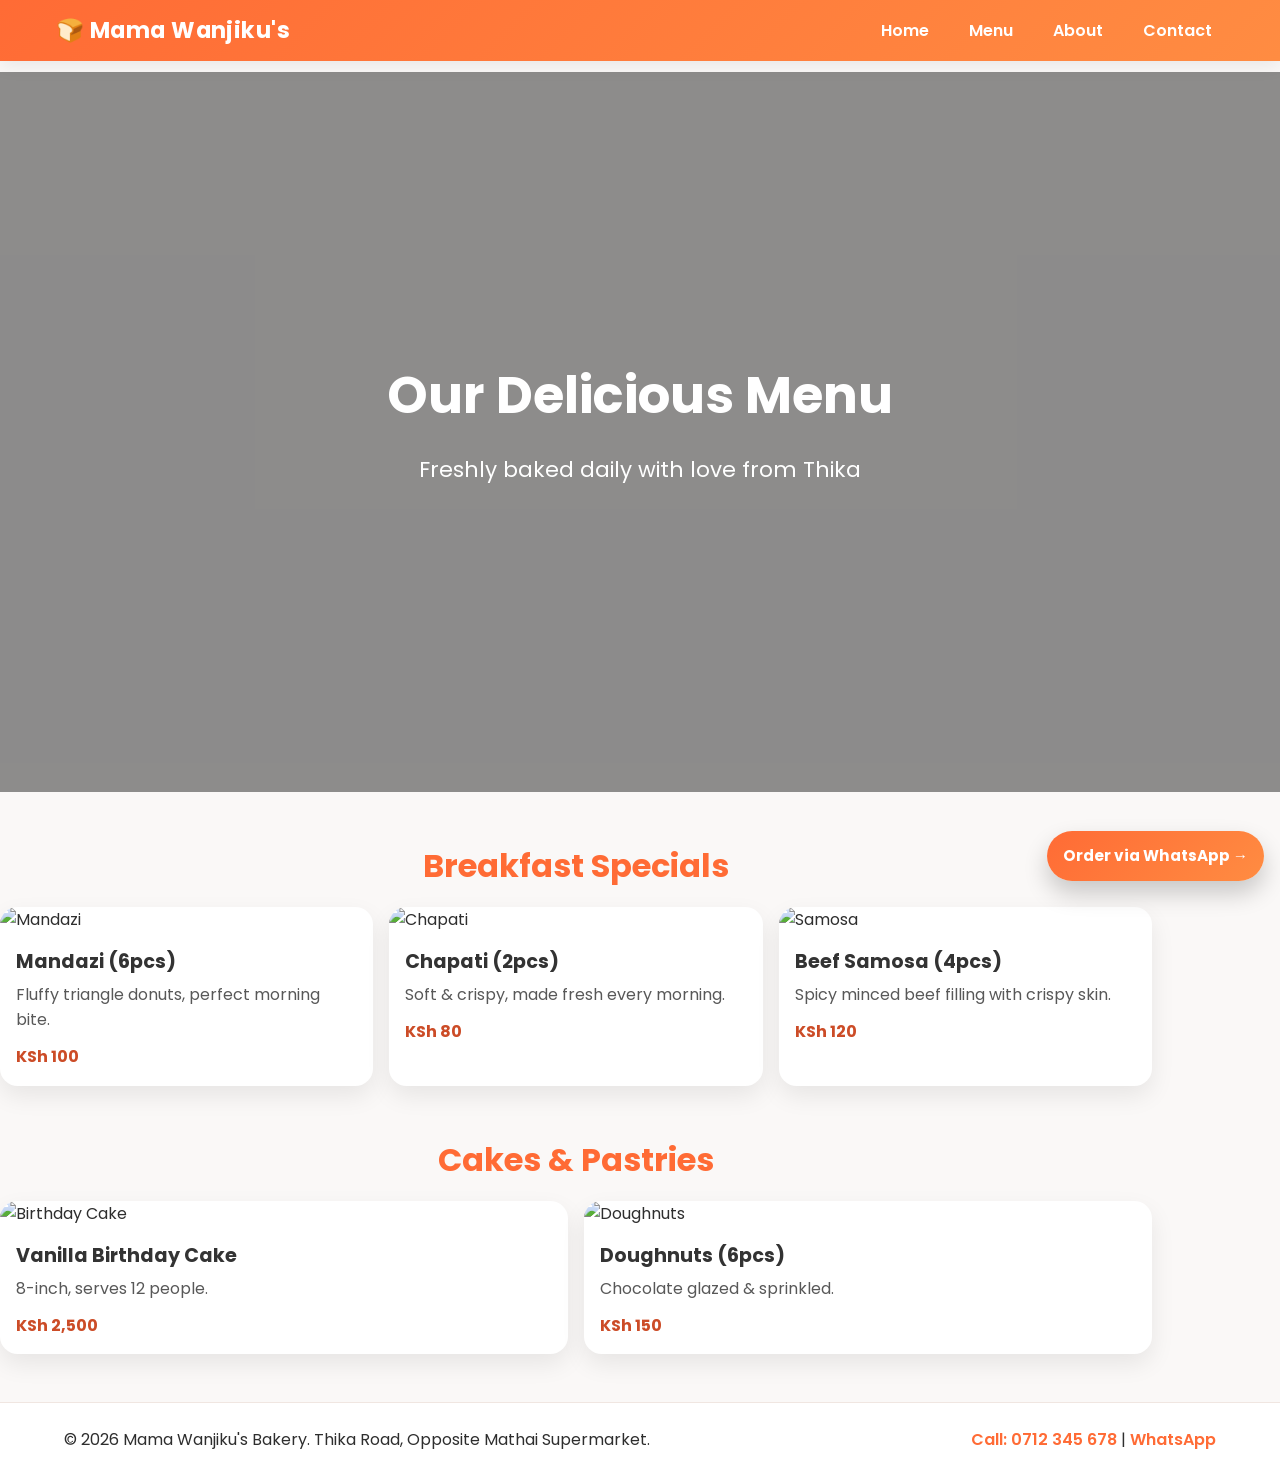
==== menu.html @ d5dfe4a5 "website done" ====
<!DOCTYPE html>
<html lang="en">
<head>
  <meta charset="UTF-8" />
  <meta name="viewport" content="width=device-width, initial-scale=1.0" />
  <title>Menu - Mama Wanjiku's Bakery</title>
  <link rel="stylesheet" href="css/style.css" />
  <link rel="preconnect" href="https://fonts.googleapis.com" />
  <link rel="preconnect" href="https://fonts.gstatic.com" crossorigin />
  <link href="https://fonts.googleapis.com/css2?family=Poppins:wght@300;400;600;700&display=swap" rel="stylesheet" />
</head>
<body>
  <nav class="navbar">
    <div class="nav-container">
      <a class="logo" href="index.html">🍞 Mama Wanjiku's</a>
      <button class="hamburger" aria-label="Toggle navigation" aria-expanded="false" aria-controls="nav-menu">☰</button>
      <ul class="nav-menu" id="nav-menu">
        <li><a href="index.html">Home</a></li>
        <li><a href="#menu">Menu</a></li>
        <li><a href="about.html">About</a></li>
        <li><a href="contact.html">Contact</a></li>
      </ul>
    </div>
  </nav>

  <main>
    <section class="hero menu-hero" style="background-image: url('https://images.unsplash.com/photo-1495474472287-4d71bcdd2085?ixlib=rb-4.0.3&auto=format&fit=crop&w=2000&q=80');">
      <div class="hero-overlay"></div>
      <div class="hero-content">
        <h1>Our Delicious Menu</h1>
        <p>Freshly baked daily with love from Thika</p>
      </div>
    </section>

    <section id="menu" class="menu-section container">
      <h2>Breakfast Specials</h2>
      <div class="grid cards">
        <article class="card">
          <img src="https://imgs.search.brave.com/0tx1vFN_gFYBazNM1-o1ok822Y_K9_FIIaUkyWDrOpU/rs:fit:860:0:0:0/g:ce/aHR0cHM6Ly90aGVj/b3p5YXByb24uY29t/L3dwLWNvbnRlbnQv/dXBsb2Fkcy8yMDI1/LzA0L2Nob2NvbGF0/ZS1nbGF6ZWQtZG9u/dXRzX3RoZWNvenlh/cHJvbl8xLmpwZw" alt="Mandazi" loading="lazy" />
          <h3>Mandazi (6pcs)</h3>
          <p>Fluffy triangle donuts, perfect morning bite.</p>
          <span class="price">KSh 100</span>
        </article>
        <article class="card">
          <img src="https://imgs.search.brave.com/6PA9STfdECWcn00lsN3RR3ZVrP-5VQdJ65YUO2Jwylo/rs:fit:860:0:0:0/g:ce/aHR0cHM6Ly93d3cu/c2h1dHRlcnN0b2Nr/LmNvbS9pbWFnZS1w/aG90by9jaGFwYXRp/cy11bmxlYXZlbmVk/LWZsYXRicmVhZC1r/ZW55YW4tY3Vpc2lu/ZS0yNjBudy0xNjI3/MzYwMTU5LmpwZw" alt="Chapati" loading="lazy" />
          <h3>Chapati (2pcs)</h3>
          <p>Soft & crispy, made fresh every morning.</p>
          <span class="price">KSh 80</span>
        </article>
        <article class="card">
          <img src="https://imgs.search.brave.com/v_H1vNzQZNSK70pRR5U0rzkx-DcOHlVXdHl5mWRj82g/rs:fit:860:0:0:0/g:ce/aHR0cHM6Ly9jZG4u/c2hvcGlmeS5jb20v/cy9maWxlcy8xLzE3/ODUvNTYyNy90LzYw/L2Fzc2V0cy9tYWtp/bmdfYmVlZl9zYW1v/c2EtMTY5NzMzMDg5/MDkyMl8xMDAweC5q/cGc_dj0xNjk3MzMw/ODkx" alt="Samosa" loading="lazy" />
          <h3>Beef Samosa (4pcs)</h3>
          <p>Spicy minced beef filling with crispy skin.</p>
          <span class="price">KSh 120</span>
        </article>
      </div>
    </section>

    <section class="menu-section container">
      <h2>Cakes & Pastries</h2>
      <div class="grid cards">
        <article class="card">
          <img src="https://images.unsplash.com/photo-1599785209707-bd1a2a4f6186?ixlib=rb-4.0.3&auto=format&fit=crop&w=1000&q=80" alt="Birthday Cake" loading="lazy" />
          <h3>Vanilla Birthday Cake</h3>
          <p>8-inch, serves 12 people.</p>
          <span class="price">KSh 2,500</span>
        </article>
        <article class="card">
          <img src="https://imgs.search.brave.com/0tx1vFN_gFYBazNM1-o1ok822Y_K9_FIIaUkyWDrOpU/rs:fit:860:0:0:0/g:ce/aHR0cHM6Ly90aGVj/b3p5YXByb24uY29t/L3dwLWNvbnRlbnQv/dXBsb2Fkcy8yMDI1/LzA0L2Nob2NvbGF0/ZS1nbGF6ZWQtZG9u/dXRzX3RoZWNvenlh/cHJvbl8xLmpwZw" alt="Doughnuts" loading="lazy" />
          <h3>Doughnuts (6pcs)</h3>
          <p>Chocolate glazed & sprinkled.</p>
          <span class="price">KSh 150</span>
        </article>
      </div>
    </section>

    <a href="https://wa.me/254712345678" class="cta-btn fixed-order" target="_blank" rel="noopener">Order via WhatsApp →</a>
  </main>

  <footer class="footer">
    <div class="container footer-grid">
      <p>&copy; 2026 Mama Wanjiku's Bakery. Thika Road, Opposite Mathai Supermarket.</p>
      <p><a href="tel:+254712345678">Call: 0712 345 678</a> | <a href="https://wa.me/254712345678">WhatsApp</a></p>
    </div>
  </footer>

  <script src="js/script.js"></script>
</body>
</html>
---- css/style.css ----
/* Base reset and typography */
* {
  margin: 0;
  padding: 0;
  box-sizing: border-box;
}

:root {
  --primary: #ff6b35;
  --primary-dark: #cc4c27;
  --accent: #ff8c42;
  --surface: #ffffff;
  --text: #2e2e2e;
  --muted: #656565;
  --border: #f0e6e1;
  --shadow: rgba(0, 0, 0, 0.08);
}

body {
  font-family: 'Poppins', sans-serif;
  color: var(--text);
  background: #faf8f7;
  line-height: 1.6;
}

ul {
  list-style: none;
}

a {
  color: inherit;
  text-decoration: none;
}

.container {
  width: min(1180px, 90vw);
  margin: 0 auto;
}

/* Navbar */
.navbar {
  background: linear-gradient(135deg, var(--primary), var(--accent));
  position: fixed;
  top: 0;
  left: 0;
  width: 100%;
  z-index: 200;
  box-shadow: 0 4px 18px var(--shadow);
}

.nav-container {
  display: flex;
  justify-content: space-between;
  align-items: center;
  max-width: 1200px;
  margin: 0 auto;
  padding: 0.8rem 1rem;
}

.logo {
  color: #fff;
  font-size: 1.4rem;
  font-weight: 700;
  letter-spacing: 0.02em;
}

.nav-menu {
  display: flex;
  gap: 1rem;
  align-items: center;
  transition: all 0.3s ease;
}

.nav-menu li a {
  color: #fff;
  font-weight: 600;
  padding: 0.45rem 0.75rem;
  border-radius: 10px;
  transition: transform 0.2s ease, background-color 0.2s ease;
}

.nav-menu li a:hover,
.nav-menu li a:focus-visible {
  background: rgba(255, 255, 255, 0.2);
  transform: translateY(-1px);
}

.hamburger {
  display: none;
  background: transparent;
  border: none;
  color: #fff;
  font-size: 1.7rem;
  cursor: pointer;
}

/* Hero sections */
.hero {
  min-height: 80vh;
  display: grid;
  place-items: center;
  position: relative;
  background-size: cover;
  background-position: center;
  margin-top: 72px;
}

.hero-overlay {
  position: absolute;
  inset: 0;
  background: rgba(0, 0, 0, 0.44);
}

.hero-content {
  position: relative;
  z-index: 1;
  color: white;
  text-align: center;
  padding: 1.5rem;
}

.hero-content h1 {
  font-size: clamp(1.8rem, 4vw, 3.4rem);
  margin-bottom: 1rem;
  font-weight: 700;
}

.hero-content p {
  font-size: clamp(1rem, 2.5vw, 1.35rem);
  max-width: 760px;
  margin: 0 auto 1.3rem;
}

.cta-btn {
  display: inline-block;
  background: linear-gradient(135deg, var(--primary), var(--accent));
  color: #fff;
  padding: 0.85rem 1.6rem;
  border-radius: 999px;
  font-weight: 700;
  transition: transform 0.3s ease, box-shadow 0.3s ease;
  border: none;
}

.cta-btn:hover,
.cta-btn:focus-visible {
  transform: translateY(-2px);
  box-shadow: 0 10px 30px rgba(255, 107, 53, 0.4);
}

.cta-btn.secondary {
  background: #fff;
  color: var(--primary);
  border: 2px solid var(--primary);
}

.fixed-order {
  position: fixed;
  bottom: 1.2rem;
  right: 1rem;
  z-index: 100;
  padding: 0.8rem 1rem;
  font-size: 0.95rem;
  box-shadow: 0 12px 24px rgba(0, 0, 0, 0.2);
  border-radius: 999px;
}

/* Sections */
.section-actions {
  margin-top: 1.5rem;
  text-align: center;
}

h2 {
  font-size: 2rem;
  margin-bottom: 1rem;
  color: var(--primary);
  text-align: center;
}

.grid {
  display: grid;
  gap: 1rem;
}

.cards {
  grid-template-columns: repeat(auto-fit, minmax(240px, 1fr));
}

.card {
  background: #fff;
  border-radius: 1.1rem;
  overflow: hidden;
  box-shadow: 0 10px 25px var(--shadow);
  transition: transform 0.3s ease, box-shadow 0.3s ease;
}

.card:hover {
  transform: translateY(-4px);
  box-shadow: 0 16px 34px var(--shadow);
}

.card img {
  width: 100%;
  height: 180px;
  object-fit: cover;
}

.card h3 {
  padding: 0.9rem 1rem 0.25rem;
  font-size: 1.2rem;
  color: #333;
}

.card p {
  padding: 0 1rem 0.7rem;
  color: #585858;
}

.price {
  display: inline-block;
  margin: 0 1rem 1rem;
  color: var(--primary-dark);
  font-weight: 700;
}

.about-content,
.menu-section,
.contact-content,
.menu-preview {
  margin: 3rem 0;
}

.about-grid,
.contact-grid {
  display: grid;
  grid-template-columns: 1fr 1fr;
  gap: 2rem;
}

.about-text,
.contact-info,
.contact-form {
  background: #fff;
  border-radius: 20px;
  box-shadow: 0 12px 28px var(--shadow);
  padding: 1.8rem;
}

.about-image img {
  width: 100%;
  border-radius: 20px;
  display: block;
  height: 100%;
  min-height: 320px;
  object-fit: cover;
}

.about-text h2 {
  color: var(--primary);
  margin-bottom: 0.9rem;
}

.stats {
  display: flex;
  gap: 1rem;
  margin-top: 1.5rem;
  flex-wrap: wrap;
}

.stat {
  min-width: 140px;
  background: linear-gradient(135deg, #fff7f2, #fff2ed);
  border: 1px solid #ffe4d6;
  border-radius: 14px;
  padding: 0.8rem;
  text-align: center;
}

.stat h3 {
  color: var(--primary);
  margin-bottom: 0.25rem;
}

.stat p {
  color: #787878;
  font-weight: 600;
}

.contact-info h2,
.contact-form h3 {
  color: var(--primary);
  text-align: center;
}

.contact-item {
  padding: 1rem;
  border-radius: 14px;
  background: #fff;
  border: 1px solid #f0e6e1;
  margin-bottom: 0.8rem;
}

.contact-item h3 {
  margin-bottom: 0.4rem;
}

.whatsapp-btn {
  display: inline-block;
  background: linear-gradient(135deg, #25d366, #128c7e);
  color: #fff;
  padding: 0.65rem 1rem;
  border-radius: 999px;
  font-weight: 600;
}

.contact-form input,
.contact-form textarea {
  width: 100%;
  padding: 0.85rem;
  border: 1px solid #f0e6e1;
  border-radius: 12px;
  margin-bottom: 0.8rem;
  font: inherit;
  resize: vertical;
}

.contact-form button {
  width: 100%;
  background: linear-gradient(135deg, var(--primary), var(--accent));
  color: #fff;
  border: none;
  border-radius: 12px;
  font-size: 1rem;
  font-weight: 700;
  padding: 0.8rem;
  cursor: pointer;
}

.map-container {
  border-radius: 20px;
  overflow: hidden;
  box-shadow: 0 12px 28px var(--shadow);
  margin-top: 2rem;
}

.footer {
  background: #fff;
  border-top: 1px solid #f0e6e1;
  padding: 1.5rem 0;
}

.footer-grid {
  display: flex;
  justify-content: space-between;
  align-items: center;
  flex-wrap: wrap;
  gap: 0.25rem;
}

.footer a {
  color: var(--primary);
  font-weight: 600;
}

/* Responsive */
@media (max-width: 980px) {
  .about-grid,
  .contact-grid {
    grid-template-columns: 1fr;
  }

  .hero {
    min-height: 65vh;
  }
}

@media (max-width: 768px) {
  .nav-container {
    padding: 0.7rem 1rem;
  }

  .hamburger {
    display: block;
  }

  .nav-menu {
    position: absolute;
    top: 100%;
    right: 0;
    background: linear-gradient(180deg, rgba(255, 107, 53, 0.95), rgba(255, 140, 66, 0.95));
    width: min(280px, 100vw);
    flex-direction: column;
    align-items: flex-start;
    gap: 0.5rem;
    padding: 0.8rem 0.8rem;
    border-radius: 0 0 12px 12px;
    opacity: 0;
    visibility: hidden;
    transform: translateY(-2rem);
    transition: all 0.25s ease;
  }

  .nav-menu.active {
    opacity: 1;
    visibility: visible;
    transform: translateY(0);
  }

  .nav-menu li a {
    width: 100%;
    padding: 0.65rem 1rem;
  }

  .fixed-order {
    bottom: 1rem;
    right: 1rem;
  }
}

@media (max-width: 500px) {
  .hero-content h1 {
    font-size: 1.9rem;
  }

  .hero-content p {
    font-size: 1rem;
  }
}
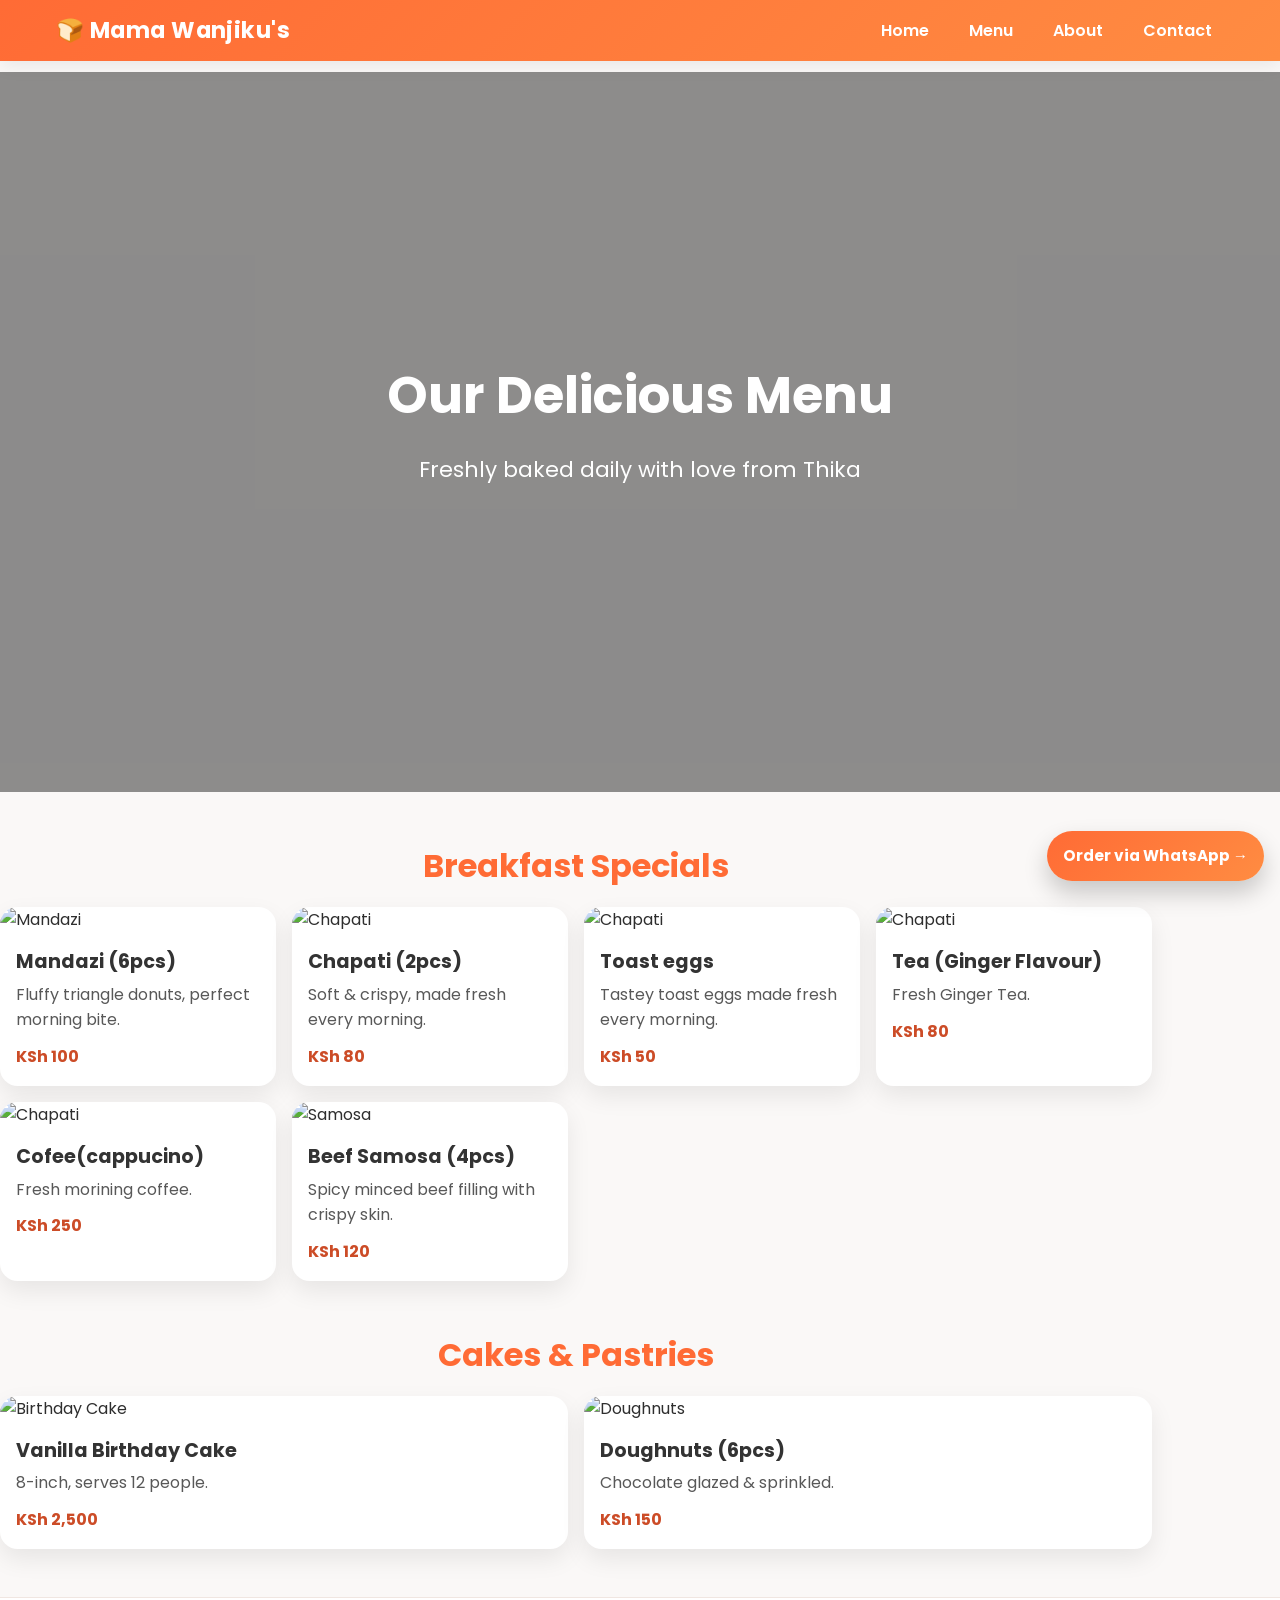
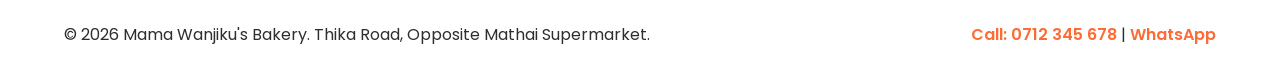
==== commit c56fa518: "menu updated" ====
--- a/menu.html
+++ b/menu.html
@@ -47,6 +47,24 @@
           <p>Soft & crispy, made fresh every morning.</p>
           <span class="price">KSh 80</span>
         </article>
+         <article class="card">
+          <img src="https://imgs.search.brave.com/EeP1T2Fhz3LHQC2Rt93LasAxnEtimPOueZwpW1acFhA/rs:fit:860:0:0:0/g:ce/aHR0cHM6Ly9tZWRp/YS5nZXR0eWltYWdl/cy5jb20vaWQvODQ2/NTExNTc4L3Bob3Rv/L3NjcmFtYmxlZC1l/Z2dzLWFuZC10b2Fz/dC5qcGc_cz02MTJ4/NjEyJnc9MCZrPTIw/JmM9YTRfR0prUE0w/TkdrcURoYVNoby1E/ZkctUmNnSUplVWdX/LWdvN0RQQ1ZwND0" alt="Chapati" loading="lazy" />
+          <h3>Toast eggs</h3>
+          <p>Tastey toast eggs made fresh every morning.</p>
+          <span class="price">KSh 50</span>
+        </article>
+         <article class="card">
+          <img src="https://imgs.search.brave.com/qivHf74VaHptxBUNoDa9gpVQyuf_yp6MO9jQmUxmPBM/rs:fit:860:0:0:0/g:ce/aHR0cHM6Ly9zdGF0/aWMudmVjdGVlenku/Y29tL3N5c3RlbS9y/ZXNvdXJjZXMvdGh1/bWJuYWlscy8wMTYv/MTE2LzY2NC9zbWFs/bC9lYXJsLWdyZXkt/bWlsay10ZWEtcG91/cmVkLWluLXN0YWNr/ZWQtY3Vwcy1waG90/by5qcGc" alt="Chapati" loading="lazy" />
+          <h3>Tea (Ginger Flavour)</h3>
+          <p>Fresh Ginger Tea.</p>
+          <span class="price">KSh 80</span>
+        </article>
+         <article class="card">
+          <img src="https://imgs.search.brave.com/plqsBYUJD6b7VKXwLfEzn6HSIeL5wk3jKm0XYCJZFMA/rs:fit:860:0:0:0/g:ce/aHR0cHM6Ly9zdGF0/aWMudmVjdGVlenku/Y29tL3N5c3RlbS9y/ZXNvdXJjZXMvdGh1/bWJuYWlscy8wMjYv/OTE1LzQxNy9zbWFs/bC9jdXAtb2YtY29m/ZmVlLXdpdGgtY29m/ZmVlLWJlYW5zLW9u/LWJhY2tncm91bmQt/bGF0dGUtb3ItY2Fw/cHVjY2luby1wcmVw/YXJlZC13aXRoLW1p/bGstZ2VuZXJhdGl2/ZS1haS1waG90by5q/cGc" alt="Chapati" loading="lazy" />
+          <h3>Cofee(cappucino)</h3>
+          <p>Fresh morining coffee.</p>
+          <span class="price">KSh 250</span>
+        </article>
         <article class="card">
           <img src="https://imgs.search.brave.com/v_H1vNzQZNSK70pRR5U0rzkx-DcOHlVXdHl5mWRj82g/rs:fit:860:0:0:0/g:ce/aHR0cHM6Ly9jZG4u/c2hvcGlmeS5jb20v/cy9maWxlcy8xLzE3/ODUvNTYyNy90LzYw/L2Fzc2V0cy9tYWtp/bmdfYmVlZl9zYW1v/c2EtMTY5NzMzMDg5/MDkyMl8xMDAweC5q/cGc_dj0xNjk3MzMw/ODkx" alt="Samosa" loading="lazy" />
           <h3>Beef Samosa (4pcs)</h3>
@@ -60,7 +78,7 @@
       <h2>Cakes & Pastries</h2>
       <div class="grid cards">
         <article class="card">
-          <img src="https://images.unsplash.com/photo-1599785209707-bd1a2a4f6186?ixlib=rb-4.0.3&auto=format&fit=crop&w=1000&q=80" alt="Birthday Cake" loading="lazy" />
+          <img src="https://imgs.search.brave.com/CdtPVvd-DoRRoJe33JkcU9BKmJdln5z3PnpAyDCs2Xg/rs:fit:860:0:0:0/g:ce/aHR0cHM6Ly93d3cu/Zmxvd2Vyc2lubWlu/ZC5jb20vY2RuL3No/b3AvcHJvZHVjdHMv/RnVsbGVydG9uSGF6/ZWxudXRQcmFsaW5l/Q2FrZW1pZHJlc180/MDB4LmpwZz92PTE2/NDAxOTYzMjA" alt="Birthday Cake" loading="lazy" />
           <h3>Vanilla Birthday Cake</h3>
           <p>8-inch, serves 12 people.</p>
           <span class="price">KSh 2,500</span>
